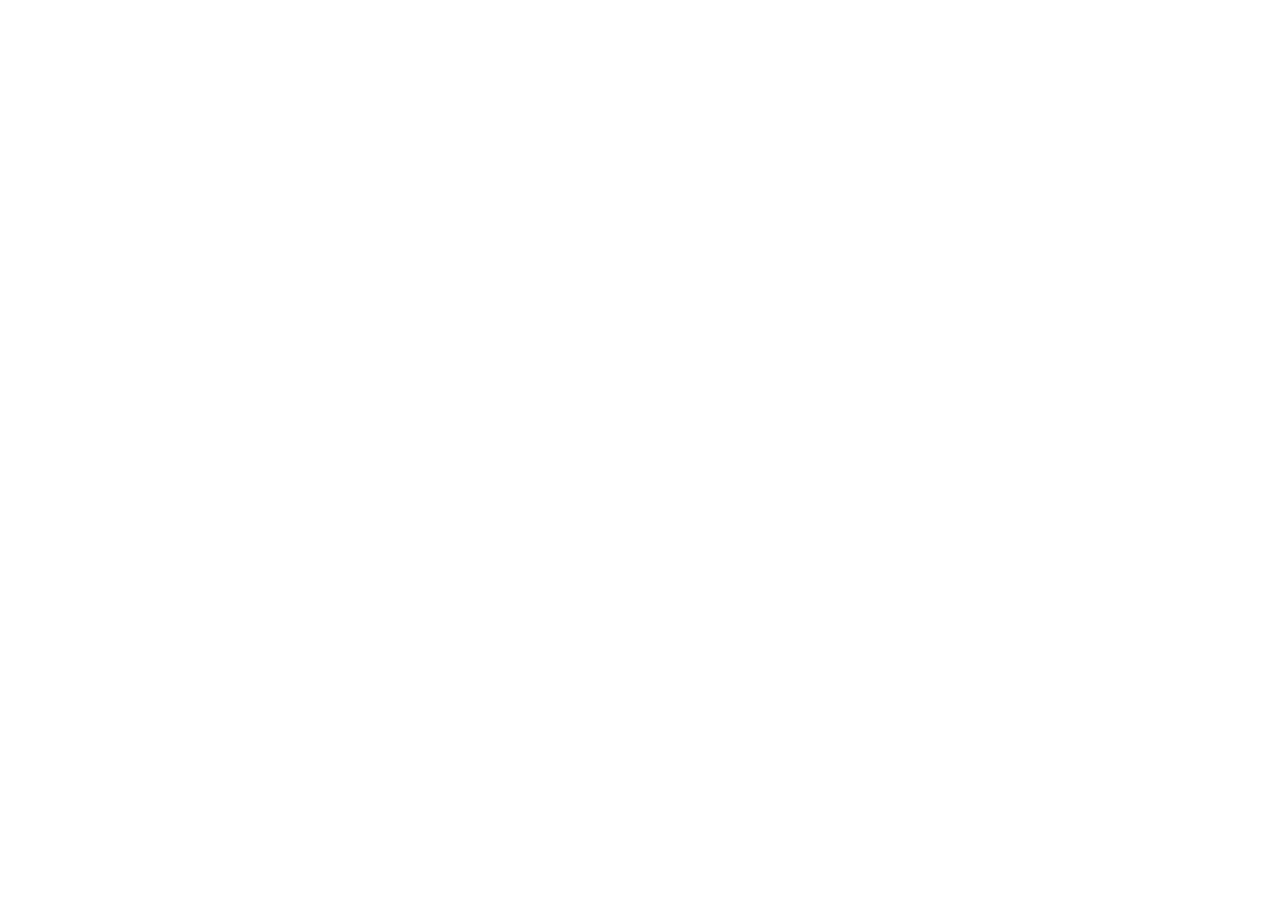
==== index.html @ c44d5053 "apa kek" ====
<!DOCTYPE html>
<html lang="en">
<head>
    <meta charset="UTF-8">
    <meta name="viewport" content="width=device-width, initial-scale=1.0">
    <title>Thumbnail</title>
</head>
<body>
    
</body>
</html>
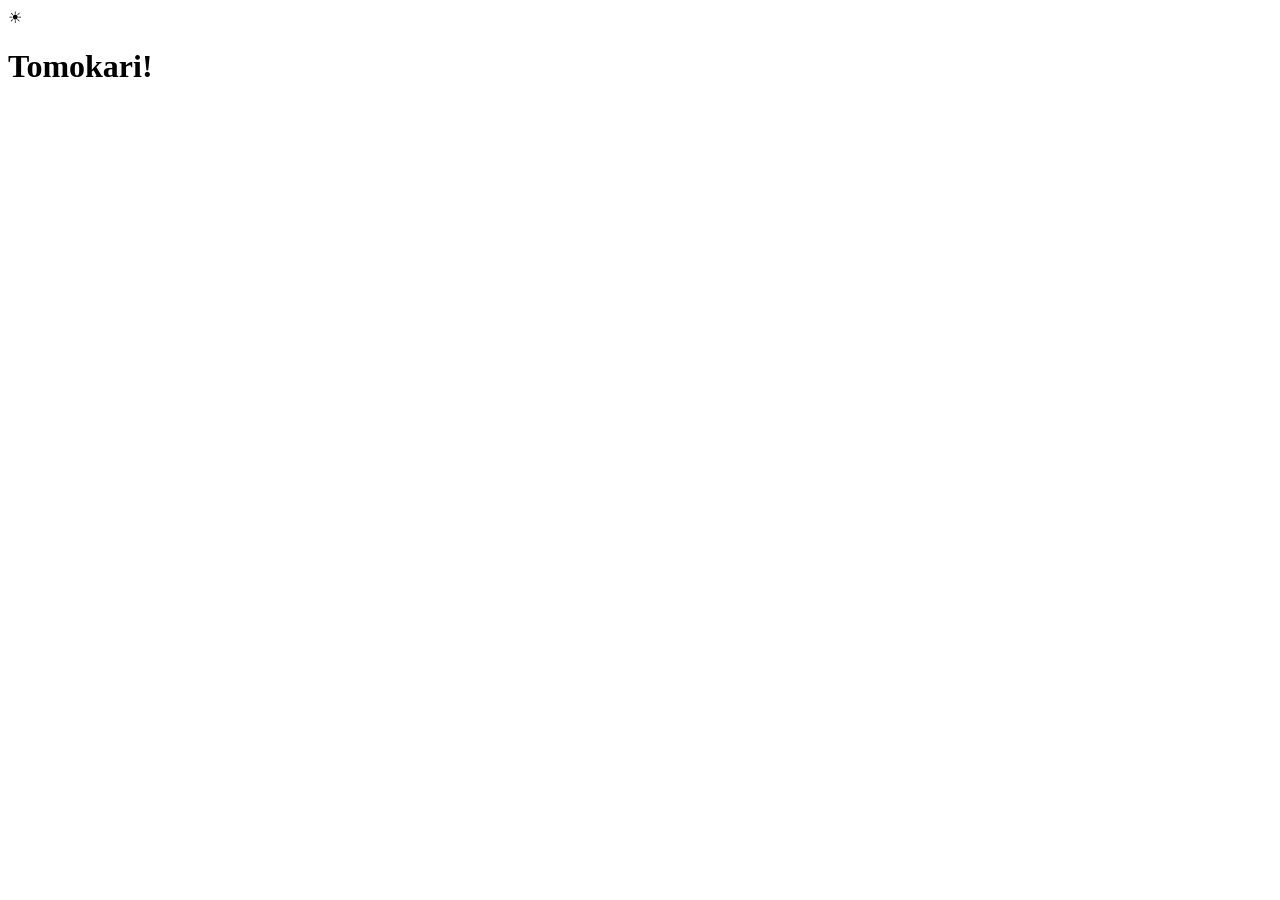
==== commit c86c4e4e: "a" ====
--- a/index.html
+++ b/index.html
@@ -1,11 +1,22 @@
 <!DOCTYPE html>
-<html lang="en">
+<html lang="id">
 <head>
     <meta charset="UTF-8">
     <meta name="viewport" content="width=device-width, initial-scale=1.0">
-    <title>Thumbnail</title>
+    <title>Tomokari</title>
+    <link rel="stylesheet" href="style.css">
+
+    <!-- Google Font -->
+    <link href="https://fonts.googleapis.com/css2?family=Poppins:wght@400;500&display=swap" rel="stylesheet">
 </head>
 <body>
-    
+
+    <div class="container">
+        <div class="logo">
+            ☀
+        </div>
+        <h1>Tomokari!</h1>
+    </div>
+
 </body>
 </html>
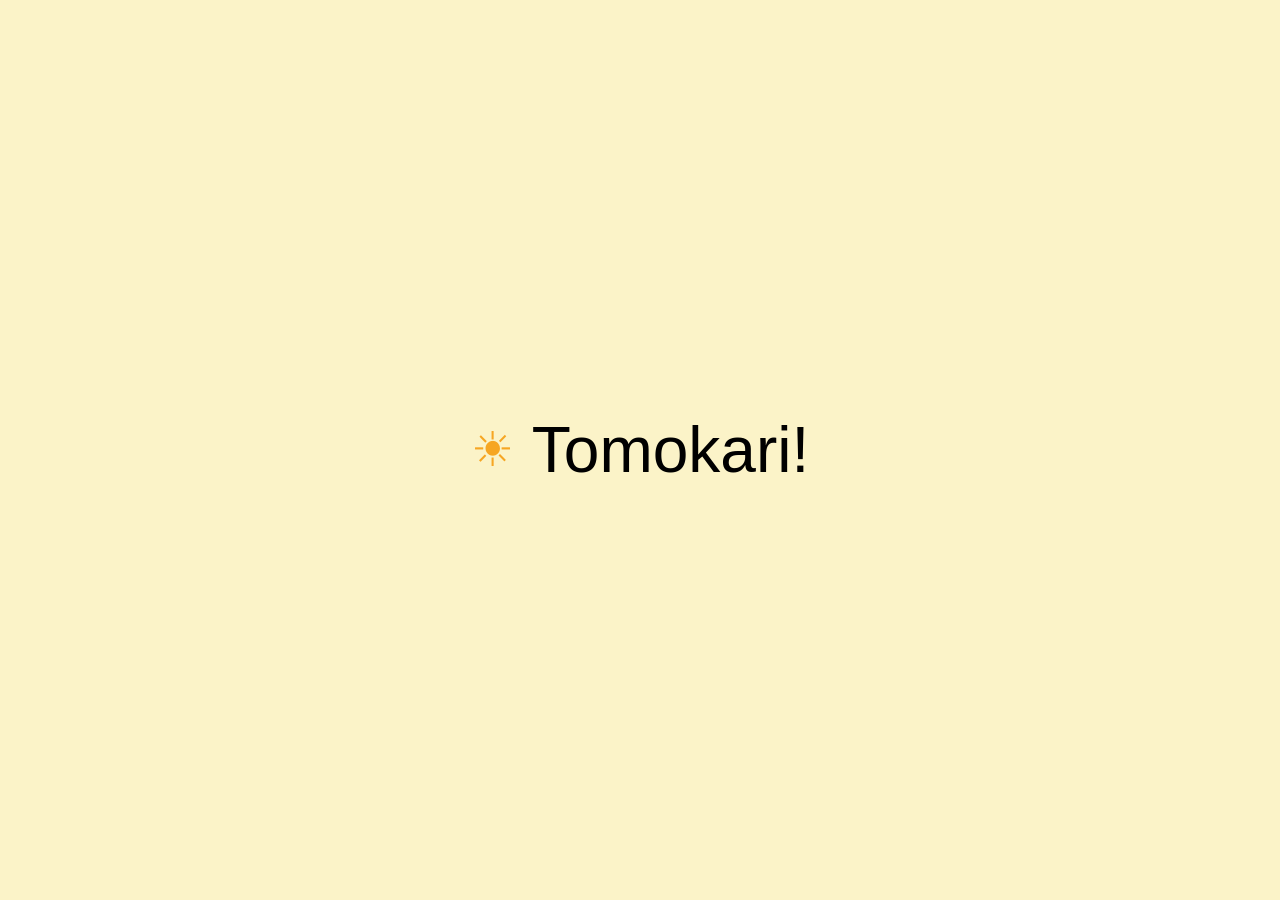
==== commit 12dd508b: "hehe" ====
--- a/index.html
+++ b/index.html
@@ -6,17 +6,16 @@
     <title>Tomokari</title>
     <link rel="stylesheet" href="style.css">
 
-    <!-- Google Font -->
-    <link href="https://fonts.googleapis.com/css2?family=Poppins:wght@400;500&display=swap" rel="stylesheet">
 </head>
 <body>
-
+    <center>
     <div class="container">
         <div class="logo">
             ☀
         </div>
         <h1>Tomokari!</h1>
     </div>
+    <center>
 
 </body>
 </html>
--- a/style.css
+++ b/style.css
@@ -0,0 +1,32 @@
+*{
+    margin:0;
+    padding:0;
+    box-sizing:border-box;
+}
+
+body{
+    height:100vh;
+    display:flex;
+    justify-content:center;
+    align-items:center;
+    background:#FBF3C8;
+    font-family:'Poppins', sans-serif;
+}
+
+.container{
+    display:flex;
+    align-items:center;
+    gap:18px;
+}
+
+.logo{
+    font-size:48px;
+    color:#F6A623;
+    line-height:1;
+}
+
+h1{
+    font-size:64px;
+    font-weight:400;
+    color:#000;
+}
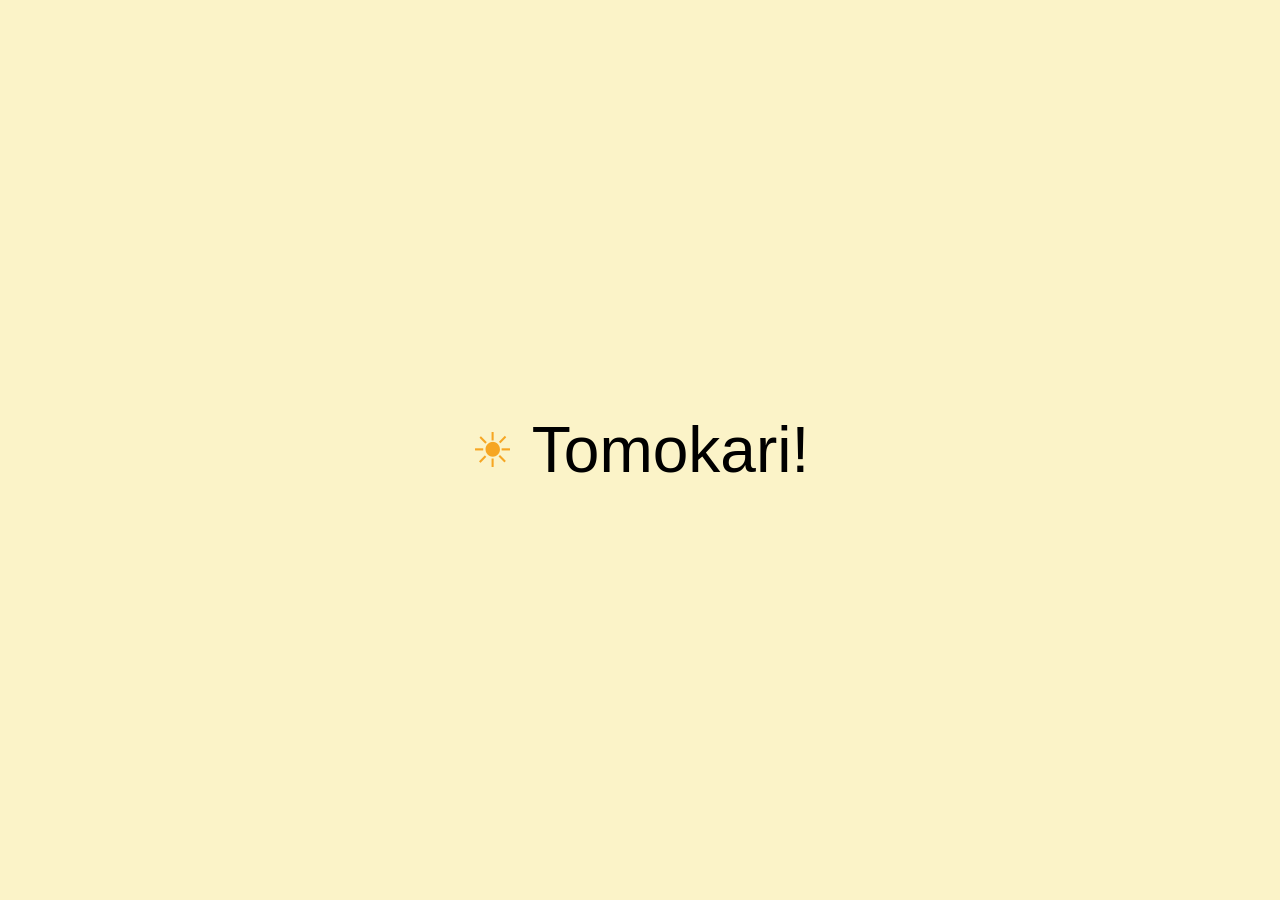
==== commit 4c307292: "baru thumbnail" ====
--- a/index.html
+++ b/index.html
@@ -5,17 +5,15 @@
     <meta name="viewport" content="width=device-width, initial-scale=1.0">
     <title>Tomokari</title>
     <link rel="stylesheet" href="style.css">
-
 </head>
 <body>
-    <center>
-    <div class="container">
-        <div class="logo">
-            ☀
+<center>
+    <a href="MainPage.html" class="thumbnail">
+        <div class="container">
+            <div class="logo">☀</div>
+            <h1>Tomokari!</h1>
         </div>
-        <h1>Tomokari!</h1>
-    </div>
-    <center>
-
+    </a>
+<center>
 </body>
 </html>
--- a/style.css
+++ b/style.css
@@ -5,28 +5,37 @@
 }
 
 body{
+    background:#FBF3C8;
     height:100vh;
     display:flex;
     justify-content:center;
     align-items:center;
-    background:#FBF3C8;
-    font-family:'Poppins', sans-serif;
+    font-family:Poppins,sans-serif;
+}
+
+.thumbnail{
+    text-decoration:none;
 }
 
 .container{
     display:flex;
     align-items:center;
     gap:18px;
+    cursor:pointer;
+    transition:.3s;
+}
+
+.container:hover{
+    transform:scale(1.05);
 }
 
 .logo{
     font-size:48px;
     color:#F6A623;
-    line-height:1;
 }
 
 h1{
+    color:#000;
     font-size:64px;
     font-weight:400;
-    color:#000;
 }
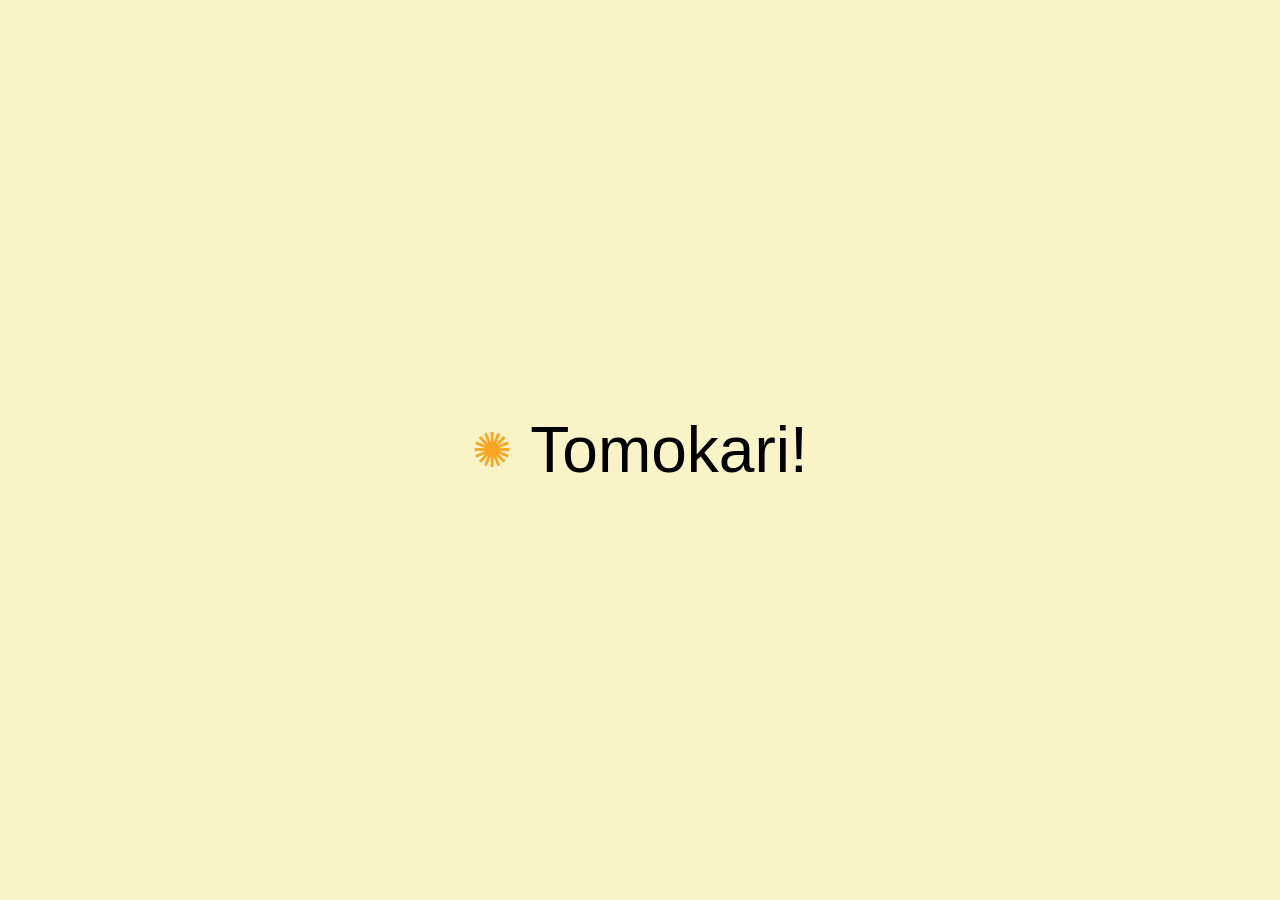
==== commit e57d5614: "m" ====
--- a/index.html
+++ b/index.html
@@ -8,9 +8,9 @@
 </head>
 <body>
 <center>
-    <a href="MainPage.html" class="thumbnail">
+    <a href="signin.html" class="thumbnail">
         <div class="container">
-            <div class="logo">☀</div>
+            <div class="logo">✺</div>
             <h1>Tomokari!</h1>
         </div>
     </a>
